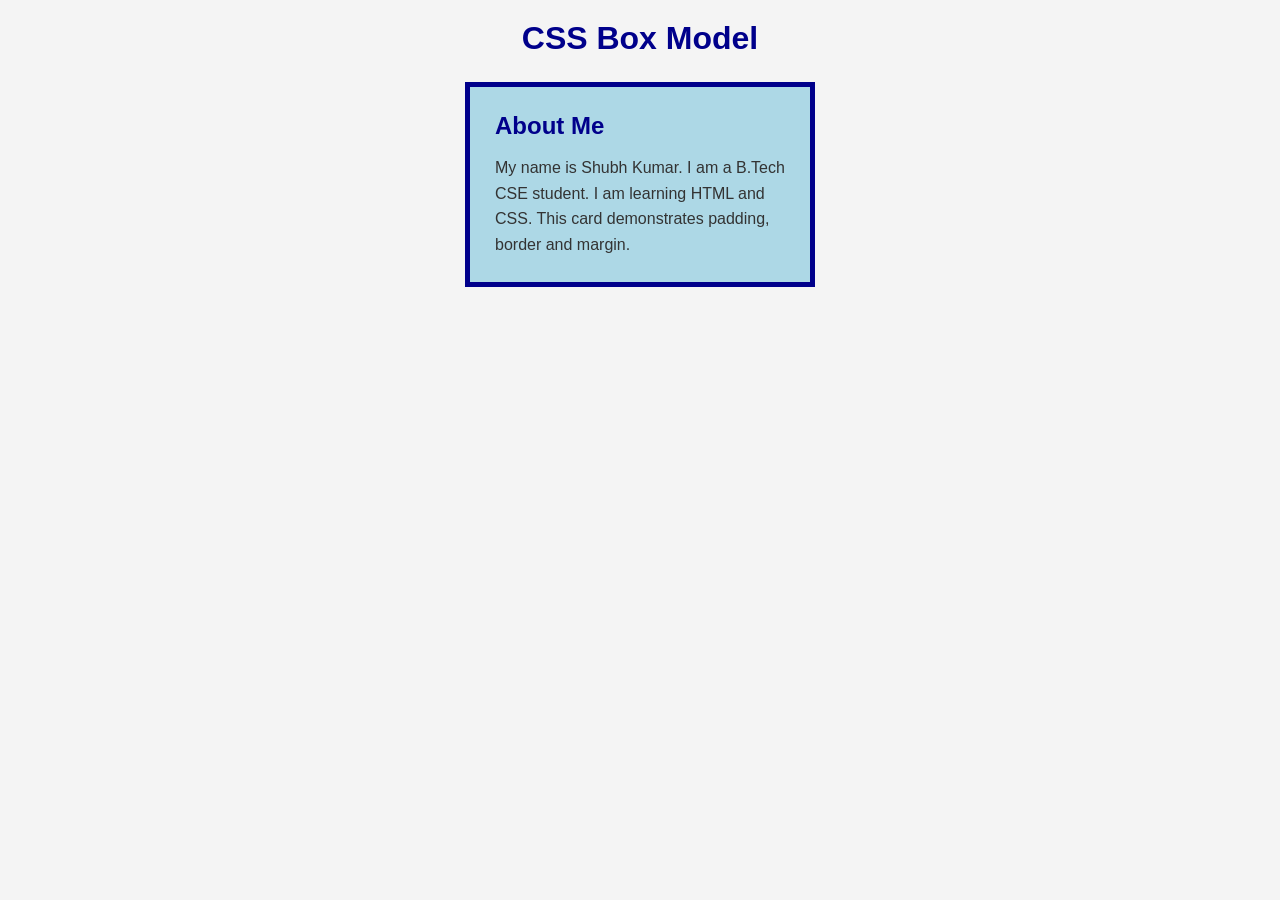
==== WEEK 6/index5.html @ 100d8340 "Completed Css box model" ====
<!DOCTYPE html>
<html lang="en">
<head>
    <meta charset="UTF-8">
    <meta name="viewport" content="width=device-width, initial-scale=1.0">
    <title>Week 6 - CSS Box Model</title>

    <style>
        /* 6.1 Box Sizing */
        * {
            box-sizing: border-box;
            margin: 0;
            padding: 0;
        }

        body {
            font-family: Arial, sans-serif;
            background-color: #f4f4f4;
            color: #333;
            padding: 20px;
        }

        h1 {
            text-align: center;
            color: darkblue;
            margin-bottom: 25px;
        }

        /* Box Model Card */
        .card {
            width: 350px;
            background-color: lightblue;
            padding: 25px;
            border: 5px solid darkblue;
            margin: 20px auto;
        }

        .card h2 {
            margin-bottom: 15px;
            color: darkblue;
        }

        .card p {
            line-height: 1.6;
        }
    </style>
</head>

<body>

    <h1>CSS Box Model</h1>

    <div class="card">
        <h2>About Me</h2>
        <p>
            My name is Shubh Kumar.
            I am a B.Tech CSE student.
            I am learning HTML and CSS.
            This card demonstrates
            padding, border and margin.
        </p>
    </div>

</body>
</html>
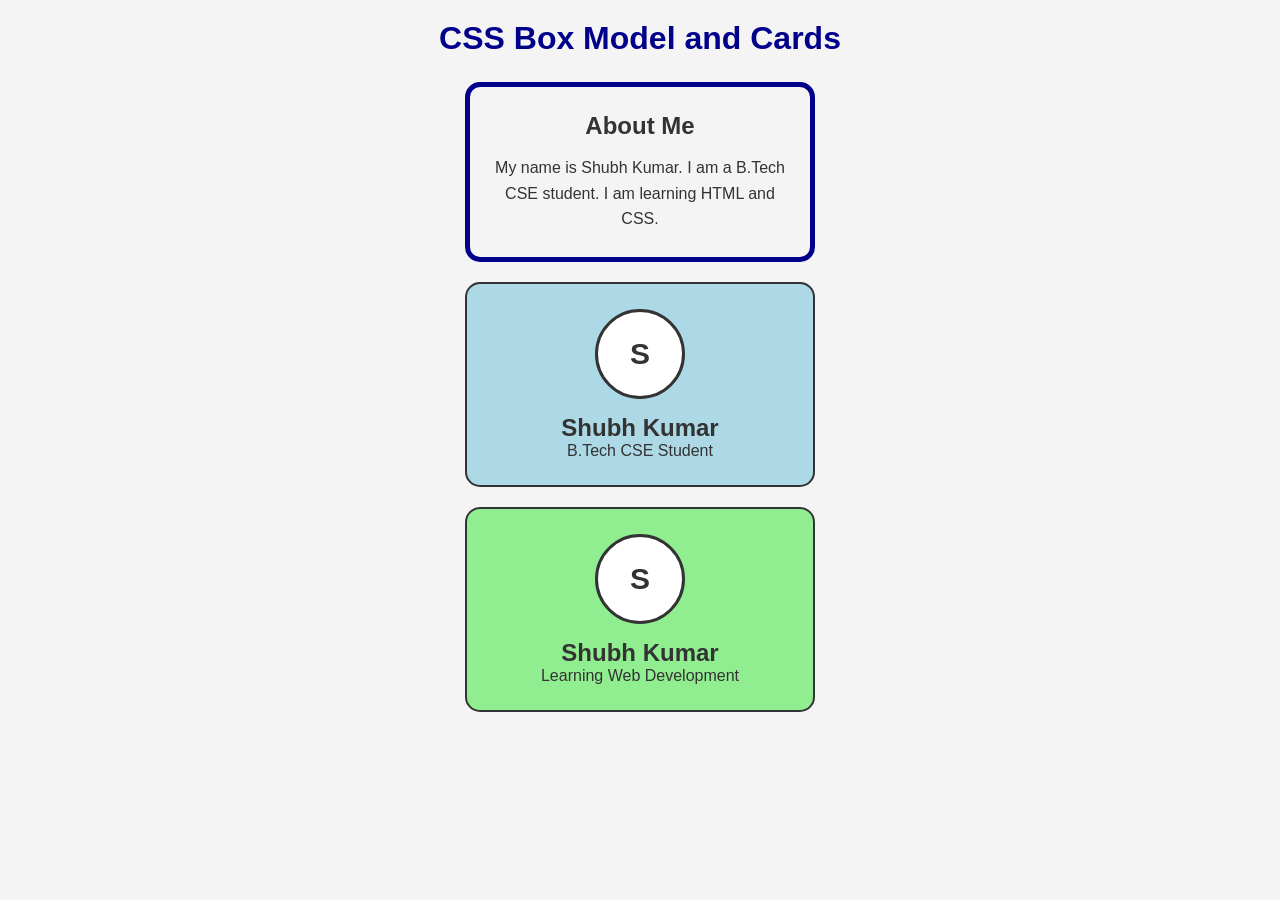
==== commit c063740c: "Created profile cards with two colour version" ====
--- a/WEEK 6/index5.html
+++ b/WEEK 6/index5.html
@@ -3,10 +3,9 @@
 <head>
     <meta charset="UTF-8">
     <meta name="viewport" content="width=device-width, initial-scale=1.0">
-    <title>Week 6 - CSS Box Model</title>
+    <title>Week 6 - CSS Box Model and Cards</title>
 
     <style>
-        /* 6.1 Box Sizing */
         * {
             box-sizing: border-box;
             margin: 0;
@@ -26,39 +25,82 @@
             margin-bottom: 25px;
         }
 
-        /* Box Model Card */
+        /* Question 6.1 */
         .card {
             width: 350px;
-            background-color: lightblue;
             padding: 25px;
             border: 5px solid darkblue;
             margin: 20px auto;
+            border-radius: 15px;
+            text-align: center;
         }
 
         .card h2 {
             margin-bottom: 15px;
-            color: darkblue;
         }
 
         .card p {
             line-height: 1.6;
+        }
+
+        /* Question 6.2 */
+        .profile-card {
+            width: 350px;
+            padding: 25px;
+            margin: 20px auto;
+            border: 2px solid #333;
+            border-radius: 15px;
+            text-align: center;
+        }
+
+        .avatar {
+            width: 90px;
+            height: 90px;
+            border-radius: 50%;
+            background-color: white;
+            border: 3px solid #333;
+            margin: 0 auto 15px;
+            display: flex;
+            align-items: center;
+            justify-content: center;
+            font-size: 30px;
+            font-weight: bold;
+        }
+
+        .blue-card {
+            background-color: lightblue;
+        }
+
+        .green-card {
+            background-color: lightgreen;
         }
     </style>
 </head>
 
 <body>
 
-    <h1>CSS Box Model</h1>
+    <h1>CSS Box Model and Cards</h1>
 
+    <!-- Question 6.1 -->
     <div class="card">
         <h2>About Me</h2>
         <p>
-            My name is Shubh Kumar.
-            I am a B.Tech CSE student.
+            My name is Shubh Kumar. I am a B.Tech CSE student.
             I am learning HTML and CSS.
-            This card demonstrates
-            padding, border and margin.
         </p>
+    </div>
+
+    <!-- Question 6.2 -->
+    <div class="profile-card blue-card">
+        <div class="avatar">S</div>
+        <h2>Shubh Kumar</h2>
+        <p>B.Tech CSE Student</p>
+    </div>
+
+    <div class="profile-card green-card">
+        <div class="avatar">S</div>
+        <h2>Shubh Kumar</h2>
+        <p>Learning Web Development</p>
     </div>
 
 </body>
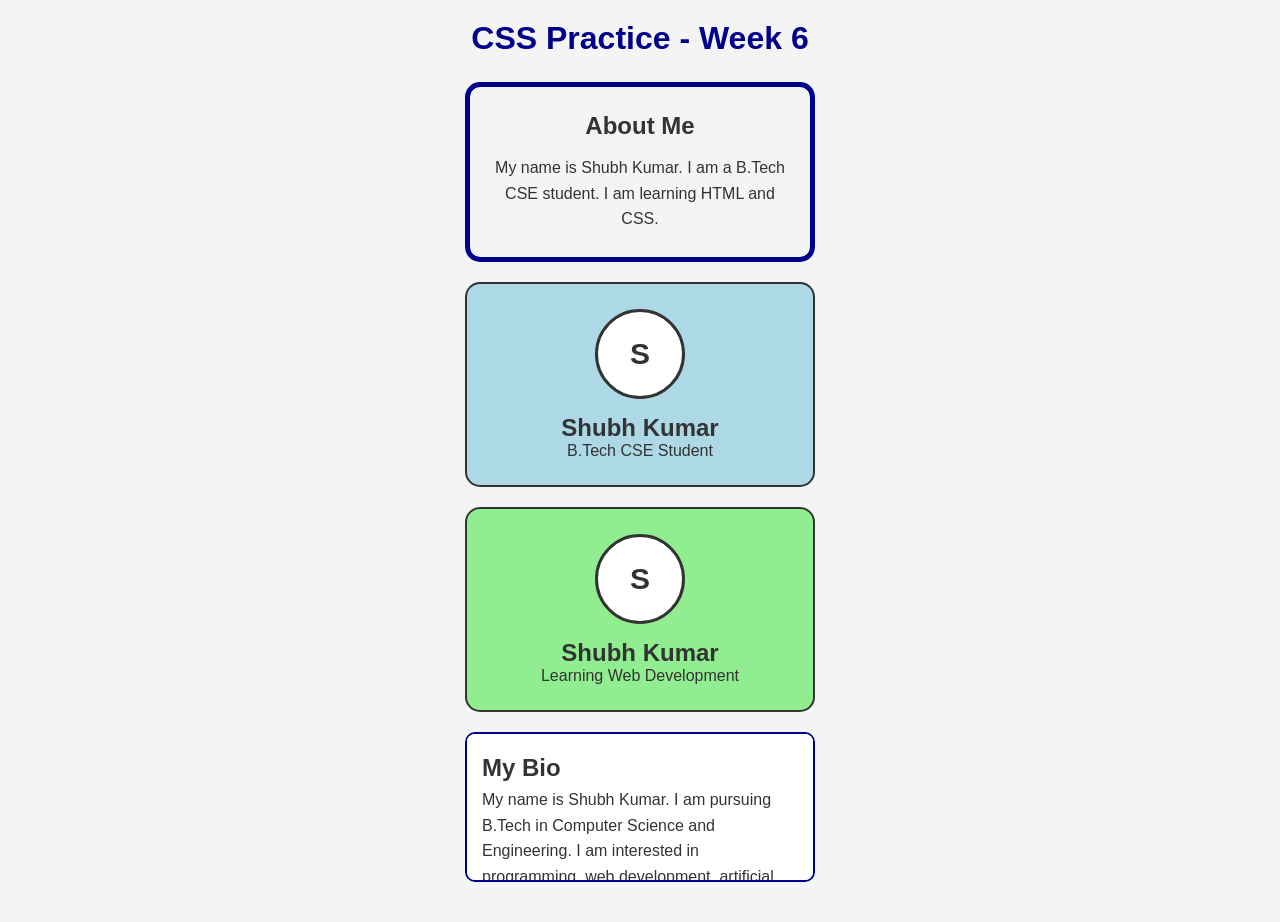
==== commit 797b0d63: "Added fixed height bio box with overflow" ====
--- a/WEEK 6/index5.html
+++ b/WEEK 6/index5.html
@@ -3,7 +3,7 @@
 <head>
     <meta charset="UTF-8">
     <meta name="viewport" content="width=device-width, initial-scale=1.0">
-    <title>Week 6 - CSS Box Model and Cards</title>
+    <title>Week 6 - CSS Practice</title>
 
     <style>
         * {
@@ -74,12 +74,25 @@
         .green-card {
             background-color: lightgreen;
         }
+
+        /* Question 6.3 */
+        .bio-box {
+            width: 350px;
+            height: 150px;
+            padding: 15px;
+            margin: 20px auto;
+            border: 2px solid darkblue;
+            border-radius: 10px;
+            background-color: white;
+            overflow: auto;
+            line-height: 1.6;
+        }
     </style>
 </head>
 
 <body>
 
-    <h1>CSS Box Model and Cards</h1>
+    <h1>CSS Practice - Week 6</h1>
 
     <!-- Question 6.1 -->
     <div class="card">
@@ -103,5 +116,26 @@
         <p>Learning Web Development</p>
     </div>
 
+    <!-- Question 6.3 -->
+    <div class="bio-box">
+        <h2>My Bio</h2>
+        <p>
+            My name is Shubh Kumar. I am pursuing B.Tech in
+            Computer Science and Engineering.
+
+            I am interested in programming, web development,
+            artificial intelligence and problem solving.
+
+            I am learning Java, HTML, CSS and JavaScript.
+            My goal is to become a skilled software engineer.
+
+            I enjoy learning new technologies and improving
+            my coding skills every day.
+
+            I also enjoy playing cricket in my free time.
+            I believe in discipline, consistency and hard work.
+        </p>
+    </div>
+
 </body>
 </html>
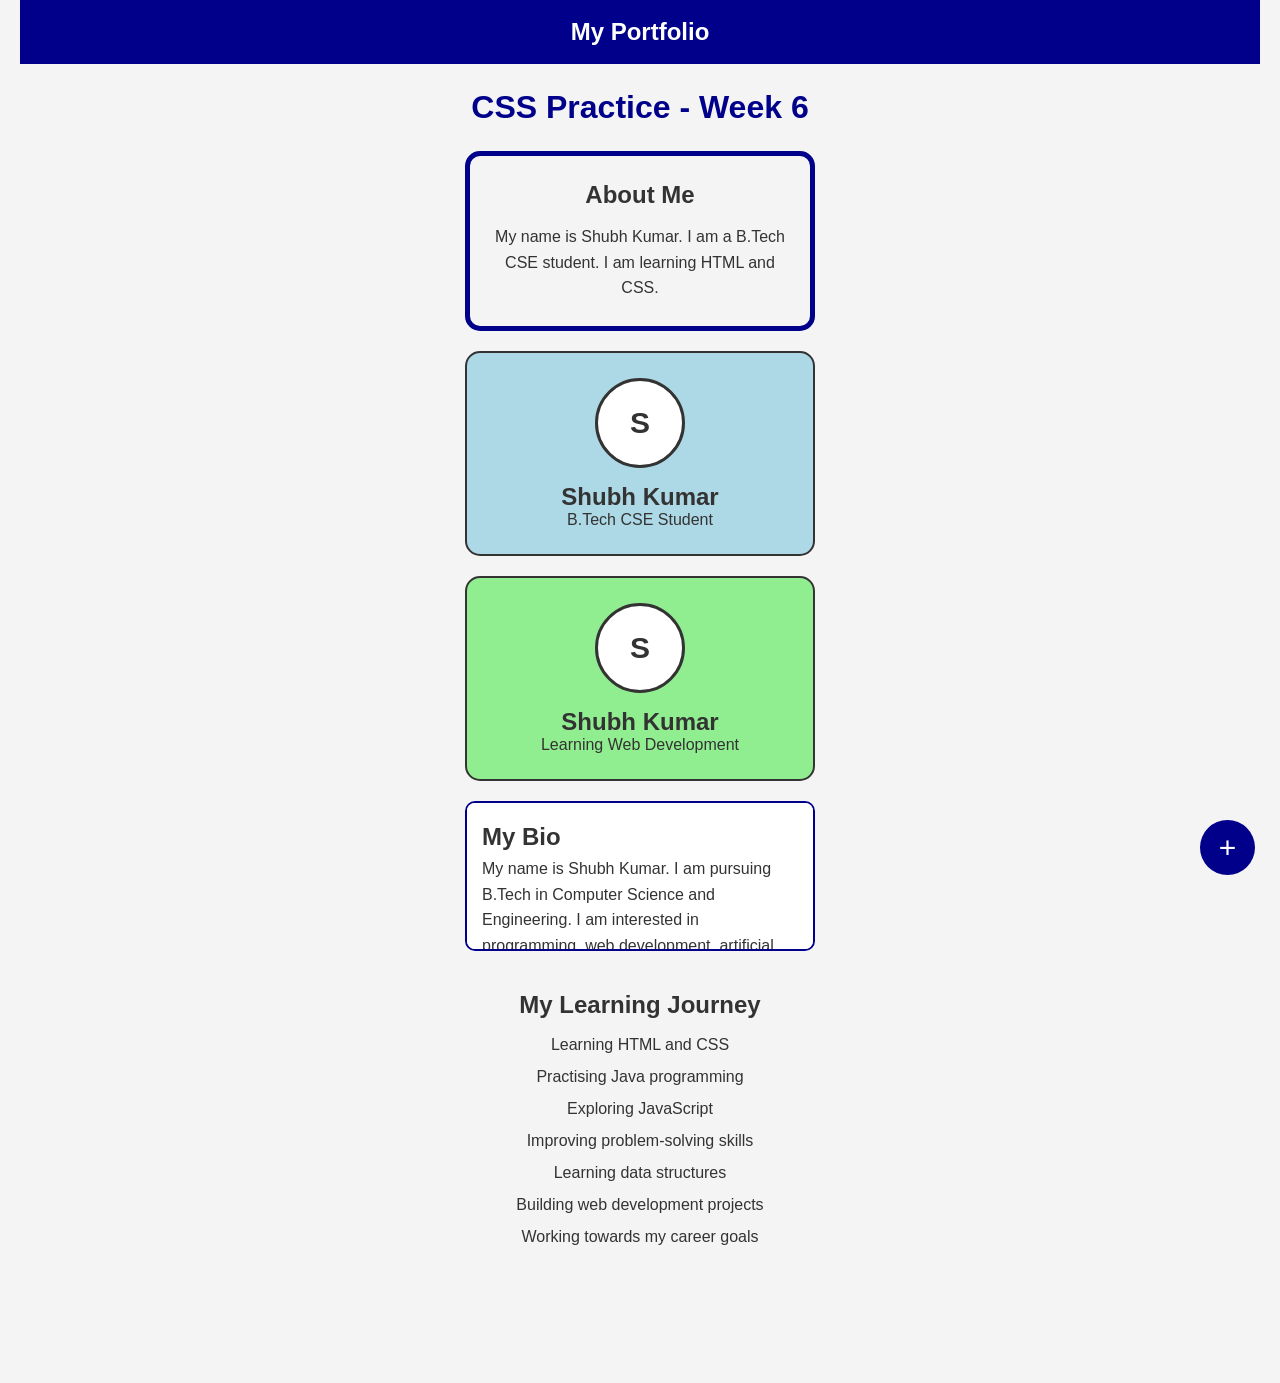
==== commit 3a79e547: "Added sticky navbar and fixed button" ====
--- a/WEEK 6/index5.html
+++ b/WEEK 6/index5.html
@@ -16,13 +16,40 @@
             font-family: Arial, sans-serif;
             background-color: #f4f4f4;
             color: #333;
-            padding: 20px;
+            padding: 0 20px 100px;
+        }
+
+        /* Question 6.4 - Sticky Top Bar */
+        .top-bar {
+            position: sticky;
+            top: 0;
+            background-color: darkblue;
+            color: white;
+            padding: 18px;
+            text-align: center;
+            z-index: 1000;
+        }
+
+        /* Question 6.4 - Fixed Plus Button */
+        .plus-button {
+            position: fixed;
+            bottom: 25px;
+            right: 25px;
+            width: 55px;
+            height: 55px;
+            border: none;
+            border-radius: 50%;
+            background-color: darkblue;
+            color: white;
+            font-size: 30px;
+            cursor: pointer;
+            z-index: 1100;
         }
 
         h1 {
             text-align: center;
             color: darkblue;
-            margin-bottom: 25px;
+            margin: 25px 0;
         }
 
         /* Question 6.1 */
@@ -87,10 +114,21 @@
             overflow: auto;
             line-height: 1.6;
         }
+
+        .extra-content {
+            text-align: center;
+            margin: 30px auto;
+            line-height: 2;
+        }
     </style>
 </head>
 
 <body>
+
+    <!-- Question 6.4 -->
+    <header class="top-bar">
+        <h2>My Portfolio</h2>
+    </header>
 
     <h1>CSS Practice - Week 6</h1>
 
@@ -137,5 +175,20 @@
         </p>
     </div>
 
+    <!-- Extra content to test sticky navigation -->
+    <div class="extra-content">
+        <h2>My Learning Journey</h2>
+        <p>Learning HTML and CSS</p>
+        <p>Practising Java programming</p>
+        <p>Exploring JavaScript</p>
+        <p>Improving problem-solving skills</p>
+        <p>Learning data structures</p>
+        <p>Building web development projects</p>
+        <p>Working towards my career goals</p>
+    </div>
+
+    <!-- Fixed Plus Button -->
+    <button class="plus-button">+</button>
+
 </body>
 </html>
